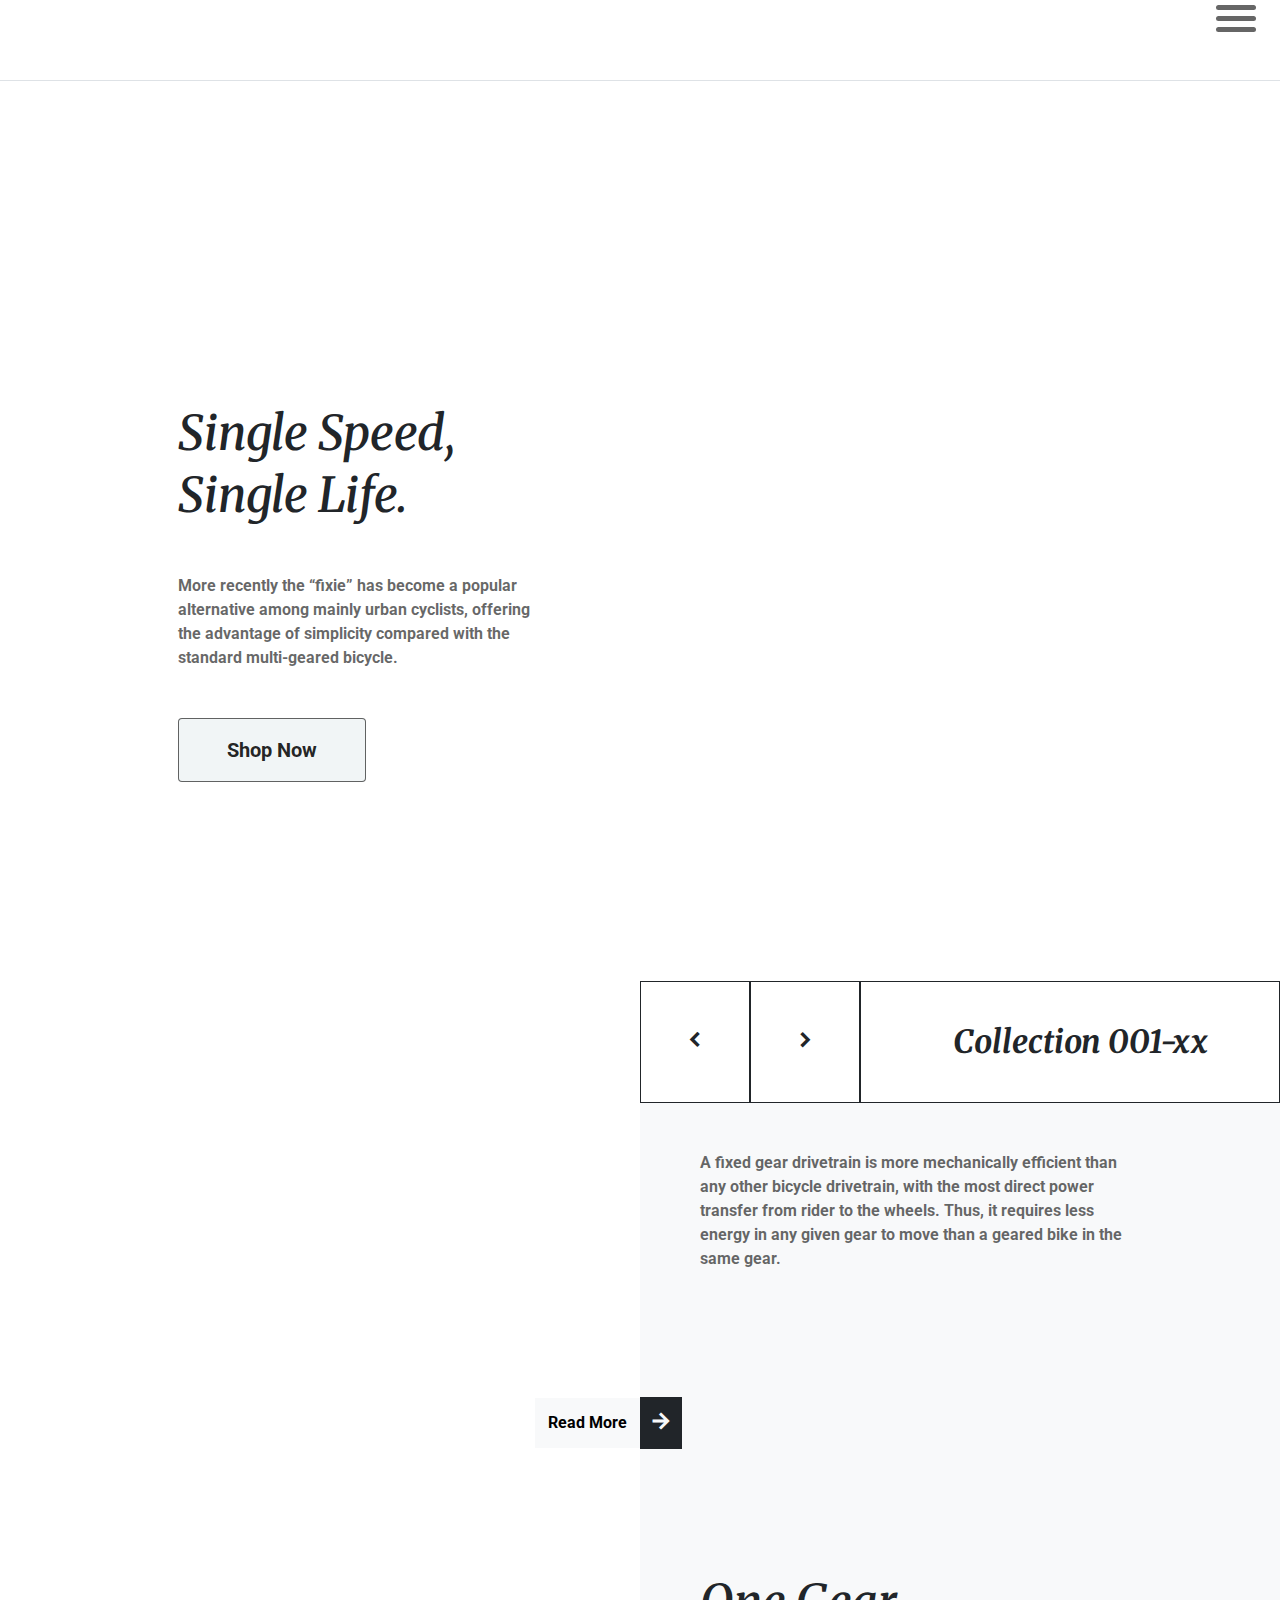
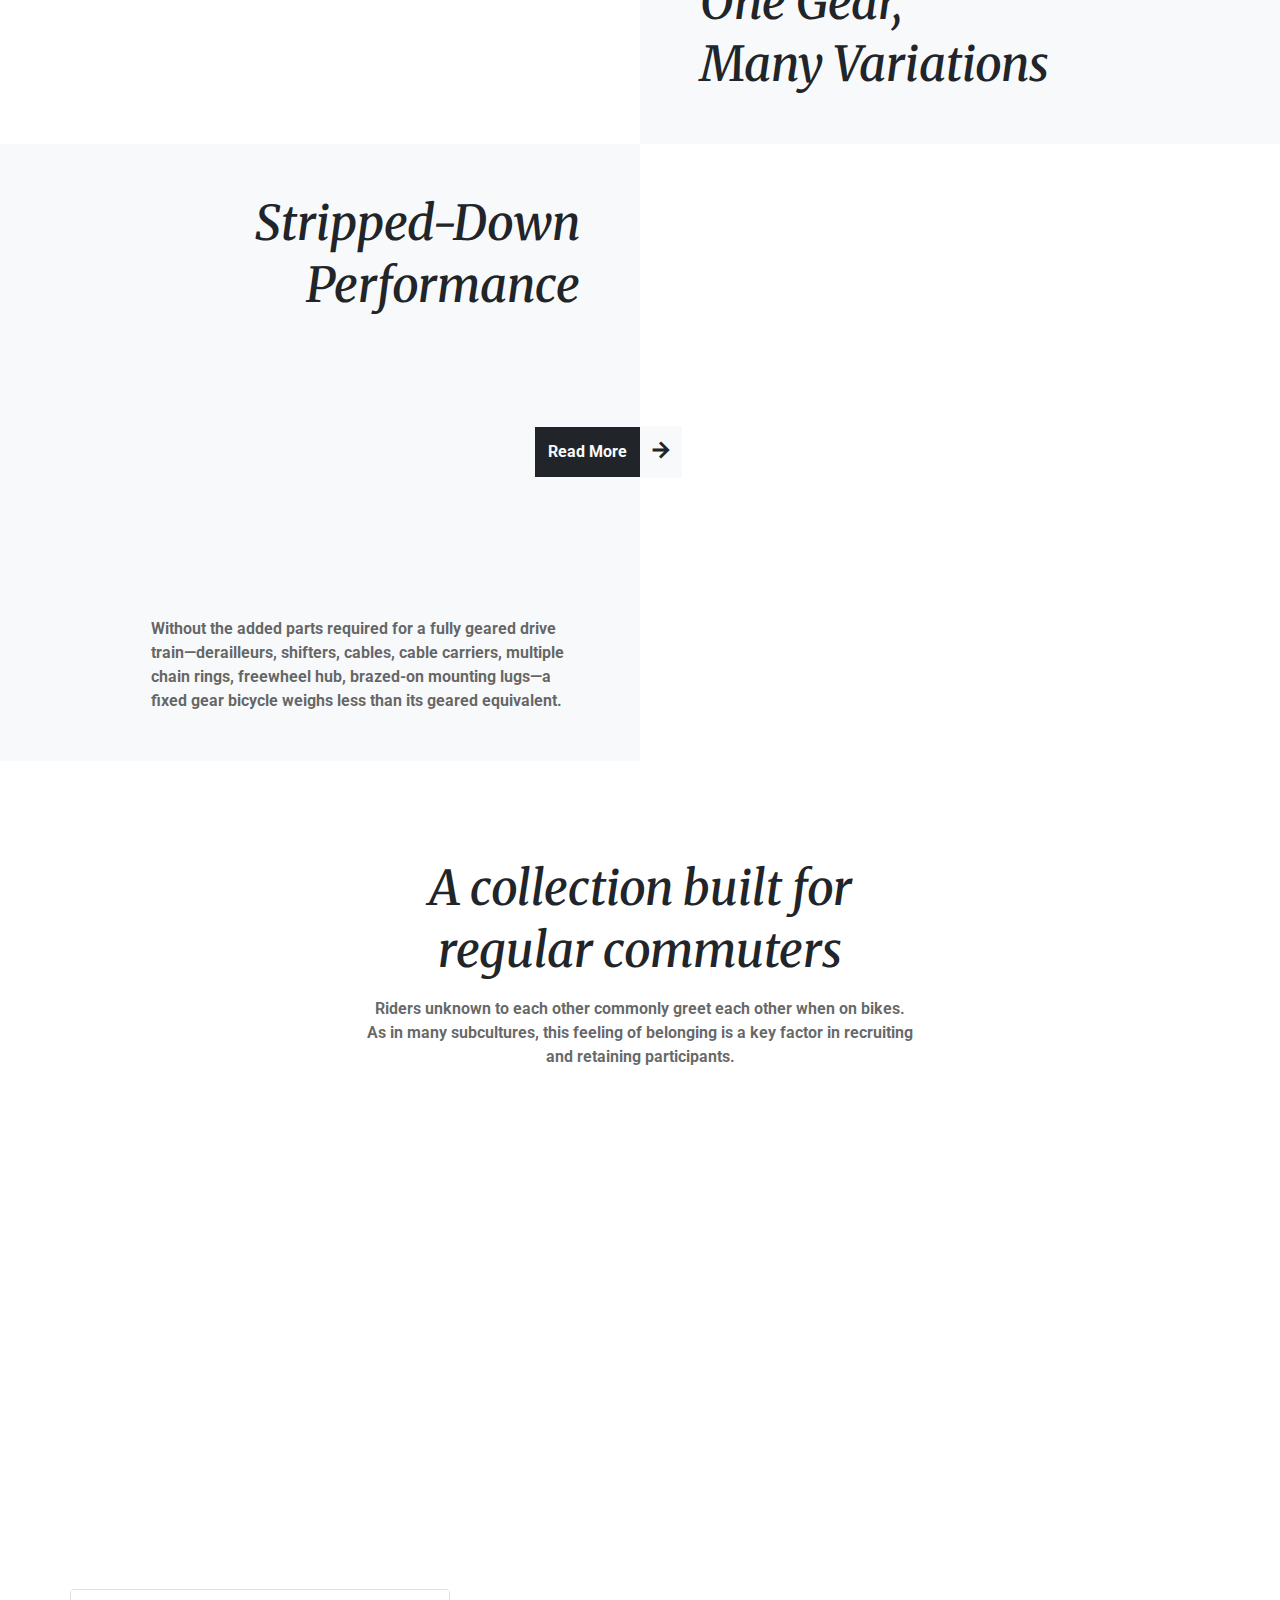
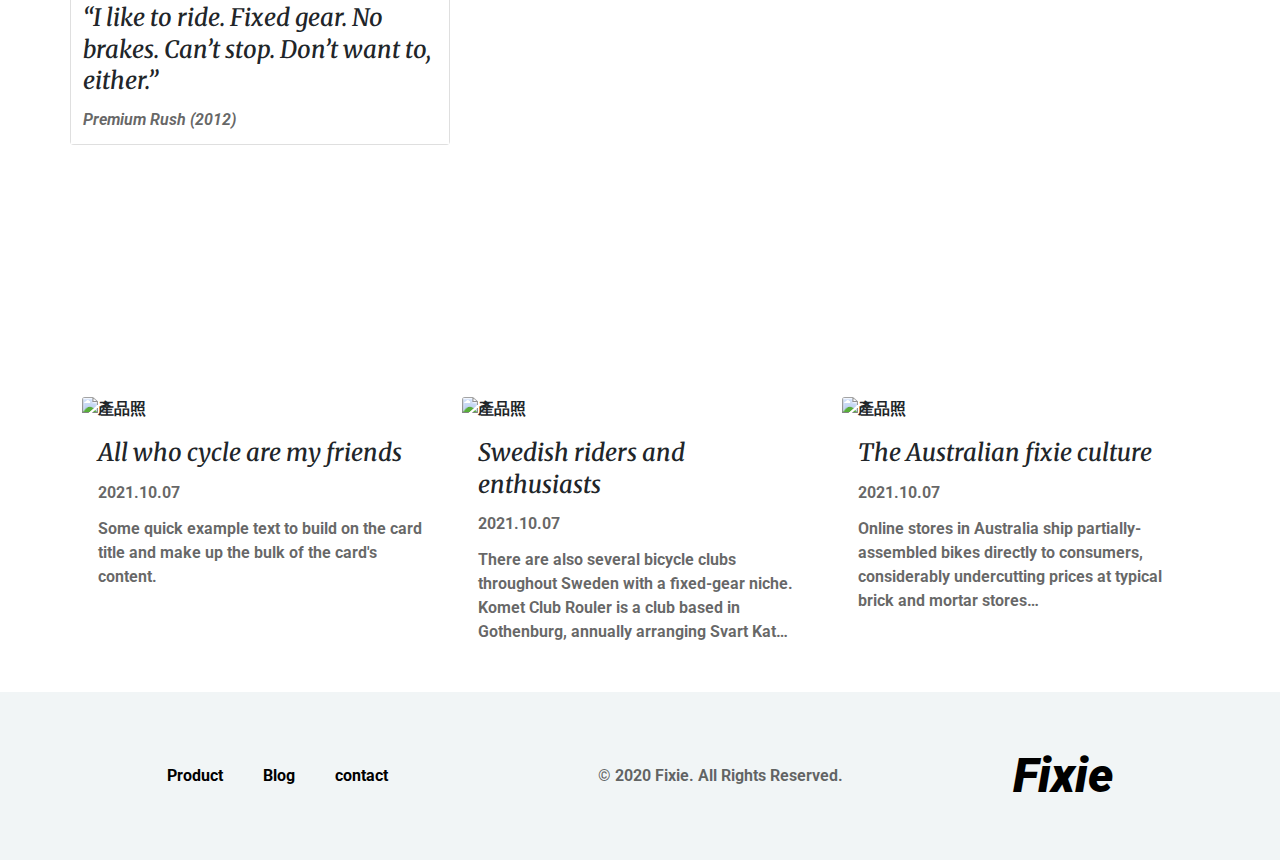
==== index.html @ a1b897c5 "Update 2021-10-10T06:40:59.897Z" ====
<!DOCTYPE html>
<html lang="en">

<head>
  <meta charset="UTF-8">
  <meta name="viewport" content="width=device-width, initial-scale=1.0">
  <meta http-equiv="X-UA-Compatible" content="ie=edge">
  <title>Boostrap Index</title>
  <link rel="stylesheet" href="https://cdnjs.cloudflare.com/ajax/libs/font-awesome/5.13.0/css/all.min.css" />
  <link rel="stylesheet" href="./assets/style/bootstrap.css">
  <!--動畫-->
  <link rel="stylesheet" href="https://unpkg.com/aos@next/dist/aos.css" />
  <!-- Material Icon -->
  <link
    href="https://fonts.googleapis.com/css?family=Material+Icons|Material+Icons+Outlined|Material+Icons+Two+Tone|Material+Icons+Round|Material+Icons+Sharp"
    rel="stylesheet">
  <!-- google字體-->
  <link
    href="https://fonts.googleapis.com/css2?family=Merriweather:ital,wght@1,900&family=Roboto:wght@400;700&display=swap"
    rel="stylesheet">
  <link rel="stylesheet" href="./assets/style/all.css">
</head>

<body>
<!--nav navbar-->
<nav class="navbar navbar-light bg-light p-0 bg-white border-bottom sticky-top">
  <div class="container-fluid">
    <h1 class="navbar-logo m-2 m-md-4">
      <a href="./index.html">Fixie</a>
    </h1>
    <!--toggler-bar-->
    <button class="navbar-toggler border-0 ms-2 ms-md-4" type="button" data-bs-toggle="collapse"
      data-bs-target="#navbarNav" aria-controls="navbarSupportedContent" aria-expanded="false"
      aria-label="Toggle navigation">
      <div class="position-relative" style="height: 40px; width: 40px">
        <span class="toggler-bar toggler-bar-top"></span>
        <span class="toggler-bar toggler-bar-middle"></span>
        <span class="toggler-bar toggler-bar-bottom"></span>
      </div>
    </button>
    <div class="collapse navbar-collapse" id="navbarNav">
      <ul class="navbar-nav ms-auto">
        <li class="nav-item">
          <a href="#" class="nav-link text-primary fz-6 me-12 ps-4 ps-lg-0">Product</a>
        </li>
        <li class="nav-item">
          <a href="#" class="nav-link text-primary fz-6 me-12 ps-4 ps-lg-0">Blog</a>
        </li>
        <li class="nav-item">
          <a href="#" class="nav-link text-primary fz-6 ps-4 ps-lg-0">contact</a>
        </li>
      </ul>
    </div>
  </div>
</nav>

  
 <!--banner-->
 <section class="banner position-relative mb-14 mb-md-0">
  <div class="container-fluid">
    <div class="row">
      <div class="col-md-6 my-auto py-8 py-md-12">
        <div class="row banner_txt mx-auto me-lg-0">
          <div class="col-lg-10 px-0">
            <h1 class="family_style_1 fz-md-12 mb-4 mb-md-5 mb-lg-12">Single Speed, Single Life.</h1>
            <p class="family_style_2 text-secondary px-0 mb-4 mb-md-5 mb-lg-12">More recently the “fixie” has become a
              popular alternative among mainly urban
              cyclists, offering the advantage of simplicity compared with the standard multi-geared bicycle.
            </p>
            <a href="#" class="btn btn-outline-secondary py-4 px-12 fz-md-5 bg-bg1 text-primary">
              Shop Now
            </a>
          </div>
        </div>
      </div>
      <div class="col-md-6 px-0">
        <div class="banner_img bg-cover"></div>
        <div class="d-flex">
          <a href="#" class="banner__item-link text-dark border border-dark p-md-3 p-lg-6">
            <span class="material-icons h3 fw-bolder p-4">keyboard_arrow_left</span>
          </a>
          <a href="#" class="banner__item-link text-dark border border-dark p-md-3 p-lg-6">
            <span class="material-icons h3 fw-bolder p-4">keyboard_arrow_right</span>
          </a>
          <h3 class="flex-grow-1">
            <a href="#"
              class="banner__item-name h3 text-dark border border-dark p-2 p-md-3 py-lg-7 ps-lg-8 fw-bolder py-5 py-lg-9 family_style_1">Collection
              001-xx</a>
          </h3>
        </div>
      </div>
    </div>
  </div>
</section>
<!--header over-->

<!--二圖區塊-->
<ul class="container-fluid">
  <li class="row">
    <!--左邊圖-->
    <!-- 375開啟 md-關閉-->
    <div class="col-md-6 pos-relative px-0 bg-cover banner__rideImg h-md-auto d-block d-md-none">
      <div class="pos-absolute top-50 start-50 translate-middle d-flex">
        <button class="btn btn-light p-2 bg-light rounded-0" onclick="event.preventDefault()">
          Read More
        </button>
        <a href="#" class="btn-dark text-light rounded-0 m-0 d-block p-2">
          <span class="material-icons h4 fw-bold">arrow_forward</span>
        </a>
      </div>
    </div>
    <!-- md 開啟-->
    <div class="col-md-6 pos-relative px-0 bg-cover banner__rideImg h-md-auto d-none d-md-block">
      <div class="pos-absolute top-50 end-0 translate-middle-y">
        <button class="btn btn-light bg-light rounded-0 p-3" onclick="event.preventDefault()">
          Read More
        </button>
      </div>
      <a href="#" class="btn pos-absolute top-50 start-100 translate-middle-y bg-dark text-light rounded-0 p-2">
        <span class="material-icons h4 fw-bold">arrow_forward</span>
      </a>
    </div>
    <!--右邊文字-->
    <div class="col-md-6">
      <div class="row info flex-column flex-nowrap justify-content-between h-100 bg-light">
        <p class="col-lg-10 text-secondary word_bottom fz-3">
          A fixed gear drivetrain is more mechanically efficient than any
          other bicycle drivetrain, with the most direct power transfer
          from rider to the wheels. Thus, it requires less energy in any
          given gear to move than a geared bike in the same gear.
        </p>
        <h2 class="col info-title text-start fz-md-9 fz-lg-12">
          <div class="family_style_1">One Gear,</div>
          <div class="family_style_1">Many Variations</div>
        </h2>
      </div>
    </div>
  </li>
  <li class="row">
    <!--左邊文字-->
    <div class="col-md-6 pos-relative">
      <div class="row info flex-column flex-nowrap justify-content-between h-100 bg-light">
        <h2 class="col info-title text-end fz-md-9 fz-lg-12 word_bottom">
          <div class="family_style_1">Stripped-Down</div>
          <div class="family_style_1">Performance</div>
        </h2>
        <p class="col-lg-10 text-secondary offset-lg-2 fz-3">
          Without the added parts required for a fully geared drive
          train—derailleurs, shifters, cables, cable carriers, multiple
          chain rings, freewheel hub, brazed-on mounting lugs—a fixed gear
          bicycle weighs less than its geared equivalent.
        </p>
      </div>
      <div class="pos-absolute top-50 end-0 translate-middle-y d-none d-md-block">
          <a class="btn bg-dark text-light p-3 rounded-0" onclick="event.preventDefault()">
            Read More
          </a>
        </div>
    </div>
    <!--右邊圖-->
    <div class="col-md-6 pos-relative px-0 bg-cover banner_wheelImg h-md-auto">
      <a href="#" class="btn pos-absolute top-50 start-0 translate-middle-y bg-light rounded-0 p-2 d-none d-md-block">
        <span class="material-icons h4 fw-bold">arrow_forward</span>
      </a>
      <!--375 才看的見-->
      <div class="pos-absolute top-50 start-50 translate-middle d-block d-md-none d-flex">
        <a class="btn bg-dark text-light p-3 rounded-0" onclick="event.preventDefault()">
          Read More
        </a>
        <button href="#" class="btn bg-light text-dark rounded-0 p-2">
          <span class="material-icons h4 fw-bold">arrow_forward</span>
        </button>
      </div>
    </div>
  </li>
</ul>

<!--中間文字-->
<section class="container py-8 py-lg-24">
  <div class="row">
    <div class="col-md-6 mx-auto">
      <h3 class="fz-7 fz-md-8 fz-lg-12 text-center family_style_1 mb-4">A collection built for regular commuters</h3>
      <p class="text-center text-secondary">
        Riders unknown to each other commonly greet each other when on bikes.
        As in many subcultures, this feeling of belonging is a key factor in
        recruiting and retaining participants.
      </p>
    </div>
  </div>
</section>

<!--人像圖-->
<section class="quote bg-cover">
  <div class="container">
    <div class="row">
      <div class="col-md-4 px-0">
        <div class="card">
          <div class="card-body bg-white p-3">
            <h4 class="h4 card-title mb-3 family_style_1">“I like to ride. Fixed gear. No brakes. Can’t stop. Don’t
              want to, either.”</h4>
            <blockquote class="text-secondary mb-0">
              <cite class="source Title">Premium Rush (2012)</cite>
            </blockquote>
          </div>
        </div>
      </div>
    </div>
  </div>
</section>

<!--三張卡片-->
<div class="container py-8">
  <div class="row">
    <!--1-->
    <div class="col-md-4">
      <div class="card p-0 border-0">
        <img src="https://github.com/hexschool/webLayoutTraining1st/blob/master/week7/img5.jpg?raw=true"
          class="card-img-top" alt="產品照">
        <div class="card-body pt-4">
          <h4 class="card-title h4 mb-3 family_style_1">All who cycle are my friends</h4>
          <time datetime="2021-10-07" class="text-secondary">2021.10.07</time>
          <p class="card-text text-secondary mt-3">
            Some quick example text to build on the card title and make up the bulk
            of the card's content.
          </p>
        </div>
      </div>
    </div>
    <!--2-->
    <div class="col-md-4">
      <div class="card p-0 border-0">
        <img src="https://github.com/hexschool/webLayoutTraining1st/blob/master/week7/img6.jpg?raw=true"
          class="card-img-top" alt="產品照">
        <div class="card-body pt-4">
          <h4 class="card-title h4 mb-3 family_style_1">Swedish riders and enthusiasts</h4>
          <time datetime="2021-10-07" class="text-secondary">2021.10.07</time>
          <p class="card-text text-secondary mt-3">
            There are also several bicycle clubs throughout Sweden with a fixed-gear niche. Komet Club Rouler is a
            club based in Gothenburg,
            annually arranging Svart Kat…
          </p>
        </div>
      </div>
    </div>
    <!--3-->
    <div class="col-md-4">
      <div class="card p-0 border-0">
        <img src="https://github.com/hexschool/webLayoutTraining1st/blob/master/week7/img7.jpg?raw=true"
          class="card-img-top" alt="產品照">
        <div class="card-body pt-4">
          <h4 class="card-title h4 mb-3 family_style_1">The Australian fixie culture</h4>
          <time datetime="2021-10-07" class="text-secondary">2021.10.07</time>
          <p class="card-text text-secondary mt-3">
            Online stores in Australia ship partially-assembled bikes directly to consumers, considerably undercutting
            prices at typical
            brick and mortar stores…
          </p>
        </div>
      </div>
    </div>
  </div>
</div>

  <!--footer-->
  <footer class="container-fluid bg-bg1 py-6">
    <div class="container">
      <div class="d-flex flex-nowrap align-items-center justify-content-around">
        <div class="order-1">
          <ul class="d-flex">
            <li class="pe-10"><a href="#">Product</a></li>
            <li class="pe-10"><a href="#">Blog</a></li>
            <li class="pe-10"><a href="#">contact</a></li>
          </ul>
        </div>
        <div class="order-2 text-secondary d-none d-md-block">© 2020 Fixie. All Rights Reserved.</div>
        <div class="order-3 header-logo"><a href="./index.html" class="py-6 fz-9 fz-md-12 fw-bold fst-italic">Fixie</a>
        </div>
      </div>
    </div>
  </footer>
  <!--動畫 js-->
  <script src="https://unpkg.com/aos@next/dist/aos.js"></script>
  <script>
    AOS.init({
      // Global settings:
      disable: false, // accepts following values: 'phone', 'tablet', 'mobile', boolean, expression or function
      startEvent: 'DOMContentLoaded', // name of the event dispatched on the document, that AOS should initialize on
      initClassName: 'aos-init', // class applied after initialization
      animatedClassName: 'aos-animate', // class applied on animation
      useClassNames: false, // if true, will add content of `data-aos` as classes on scroll
      disableMutationObserver: false, // disables automatic mutations' detections (advanced)
      debounceDelay: 50, // the delay on debounce used while resizing window (advanced)
      throttleDelay: 99, // the delay on throttle used while scrolling the page (advanced)
      // Settings that can be overridden on per-element basis, by `data-aos-*` attributes:
      offset: 120, // offset (in px) from the original trigger point
      delay: 0, // values from 0 to 3000, with step 50ms
      duration: 400, // values from 0 to 3000, with step 50ms
      easing: 'ease', // default easing for AOS animations
      once: false, // whether animation should happen only once - while scrolling down
      mirror: false, // whether elements should animate out while scrolling past them
      anchorPlacement: 'top-bottom', // defines which position of the element regarding to window should trigger the animation
    });
  </script>
  <script src="./assets/js/vendors.js"></script>
  <script src="./assets/js/all.js"></script>
</body>

</html>
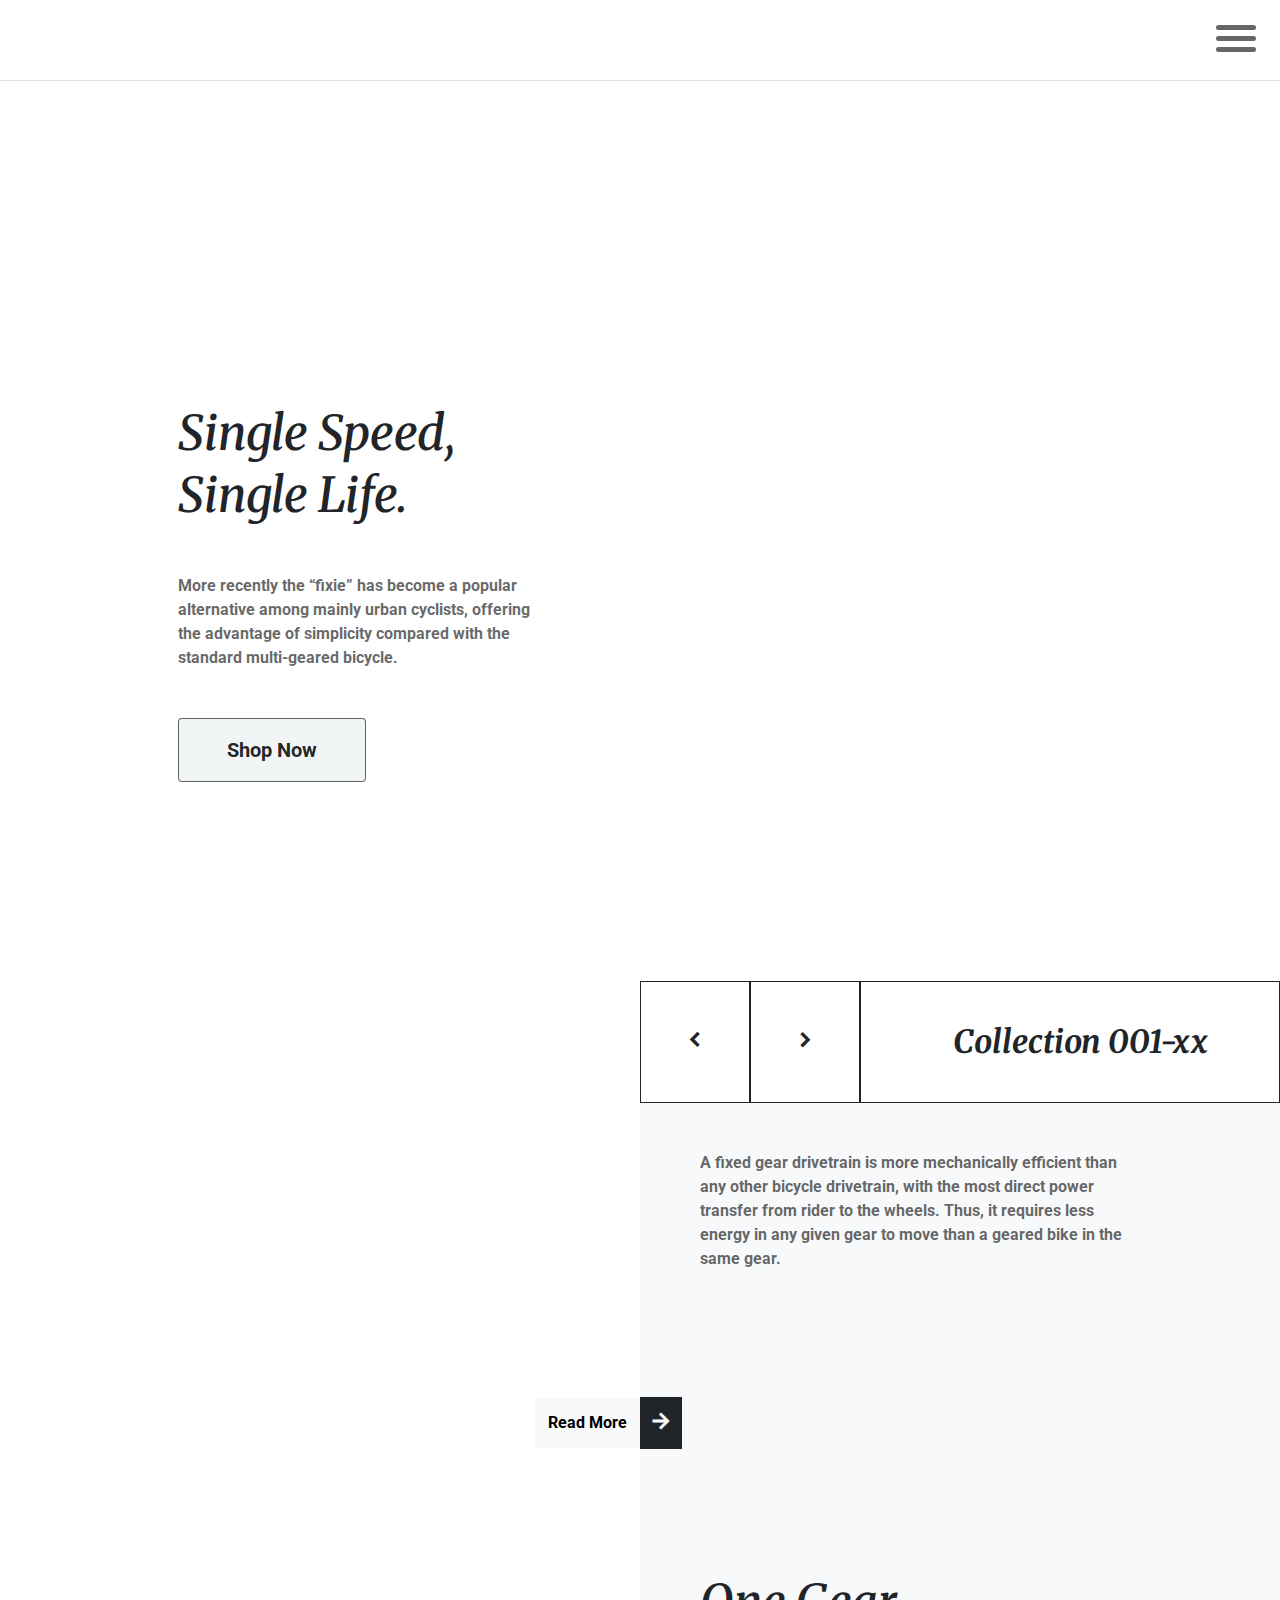
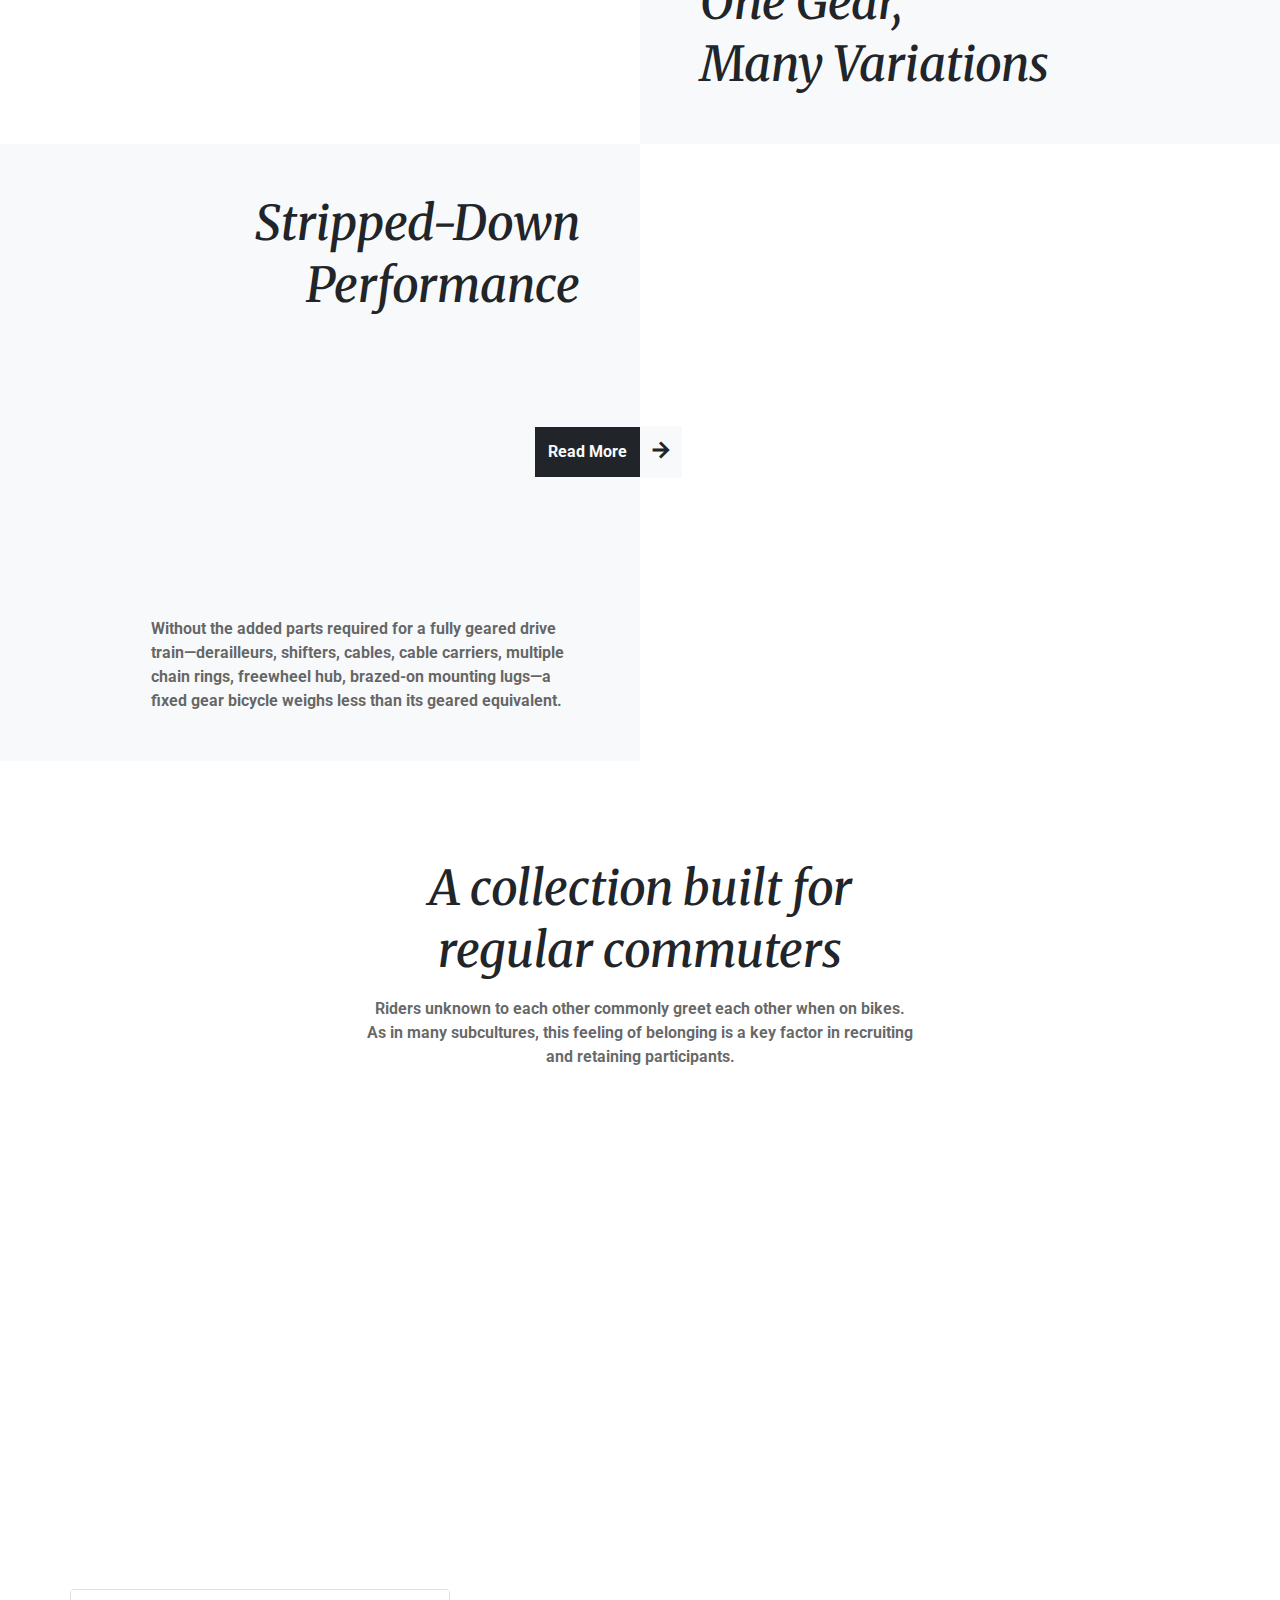
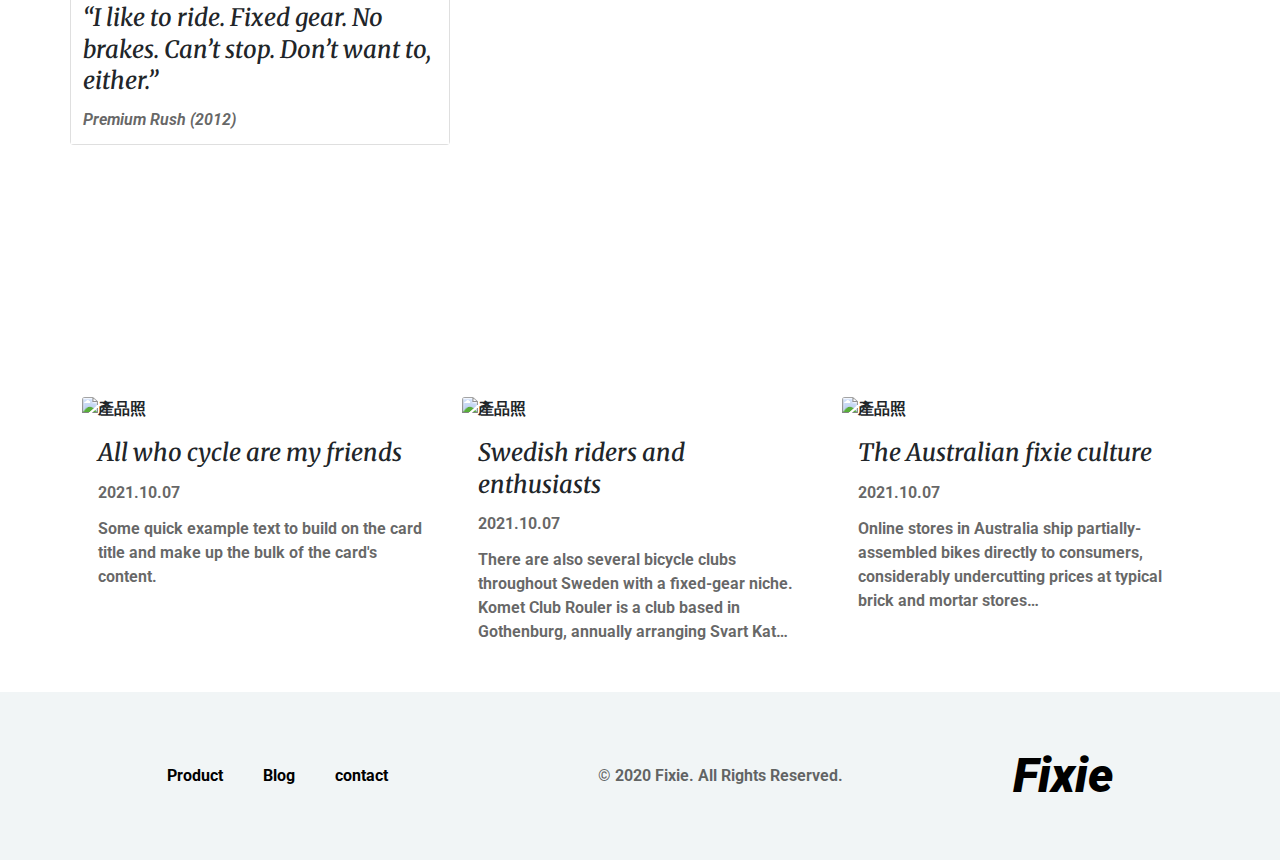
==== commit 0f3d9f4b: "Update 2021-10-10T07:16:47.978Z" ====
--- a/index.html
+++ b/index.html
@@ -32,7 +32,7 @@
     <button class="navbar-toggler border-0 ms-2 ms-md-4" type="button" data-bs-toggle="collapse"
       data-bs-target="#navbarNav" aria-controls="navbarSupportedContent" aria-expanded="false"
       aria-label="Toggle navigation">
-      <div class="position-relative" style="height: 40px; width: 40px">
+      <div class="pos-relative" style="height: 40px; width: 40px">
         <span class="toggler-bar toggler-bar-top"></span>
         <span class="toggler-bar toggler-bar-middle"></span>
         <span class="toggler-bar toggler-bar-bottom"></span>
@@ -55,8 +55,8 @@
 </nav>
 
   
- <!--banner-->
- <section class="banner position-relative mb-14 mb-md-0">
+<!--banner-->
+<section class="banner pos-relative mb-14 mb-md-0">
   <div class="container-fluid">
     <div class="row">
       <div class="col-md-6 my-auto py-8 py-md-12">
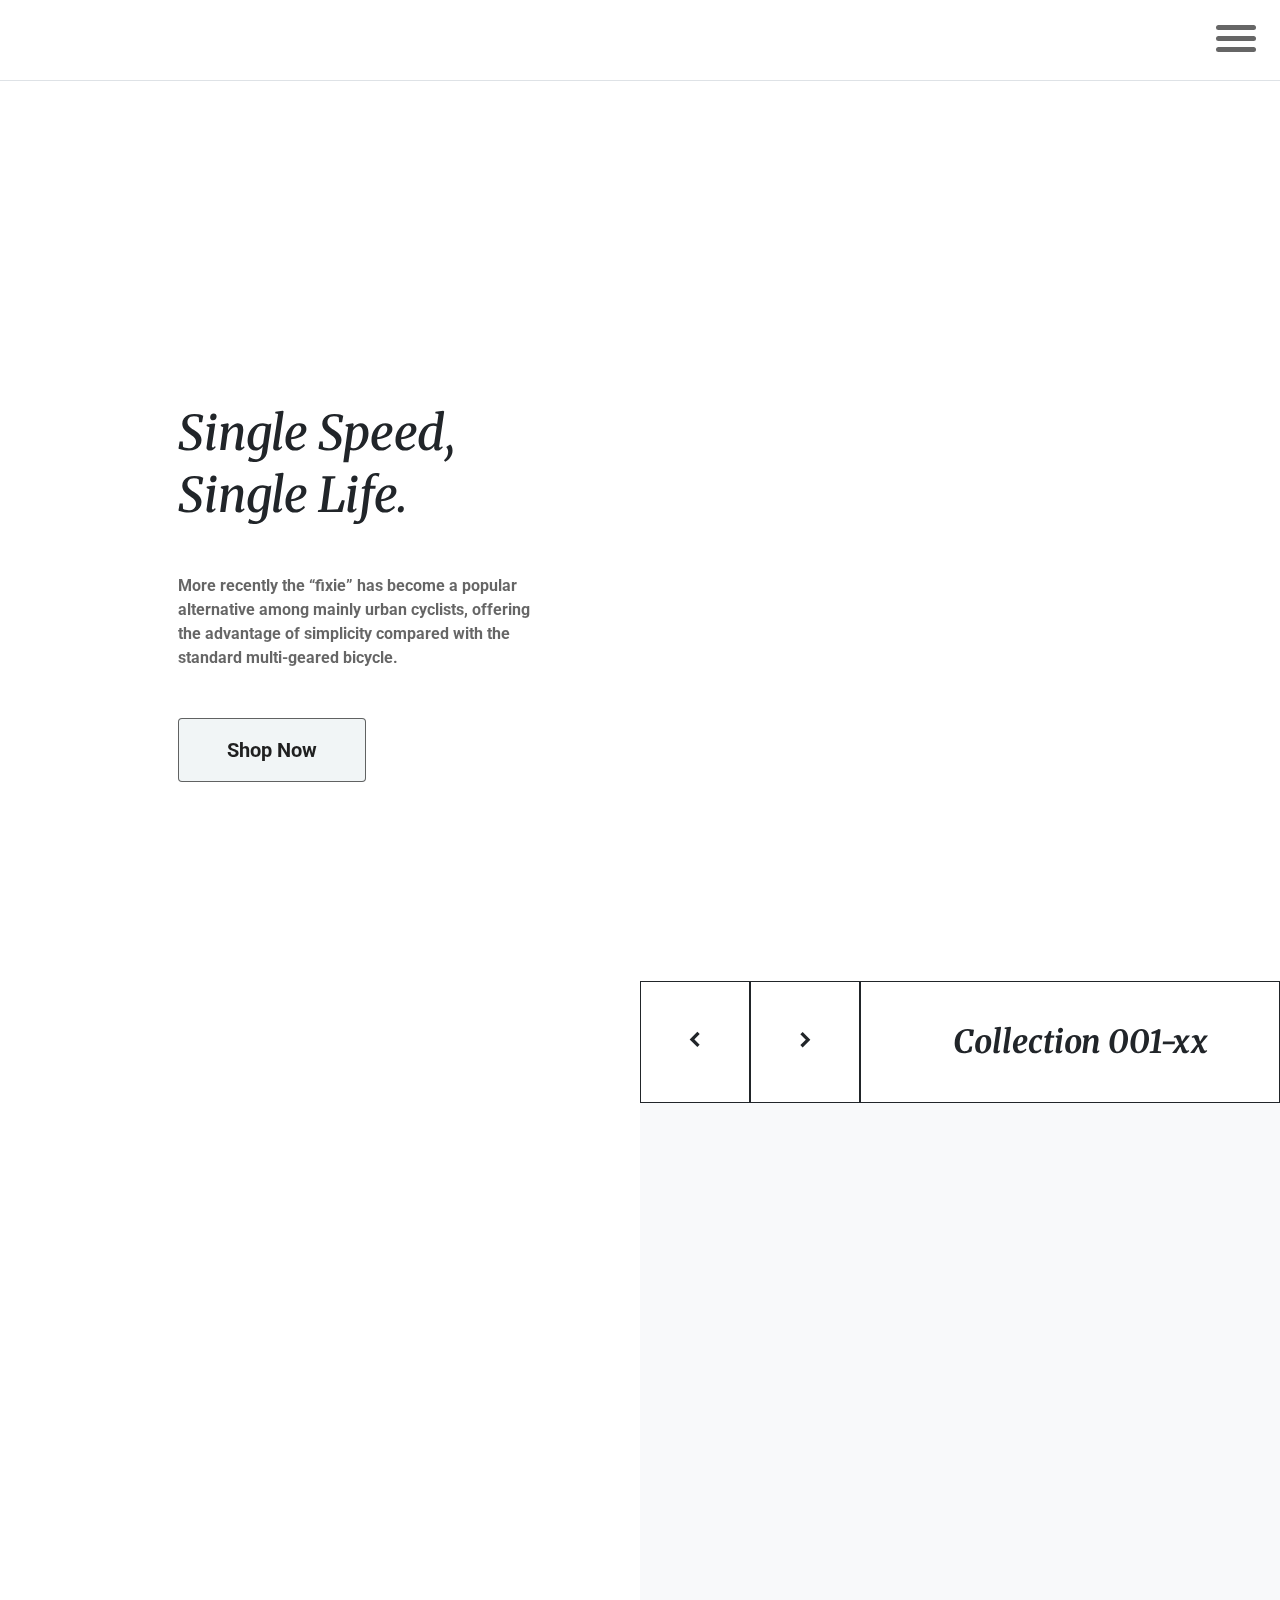
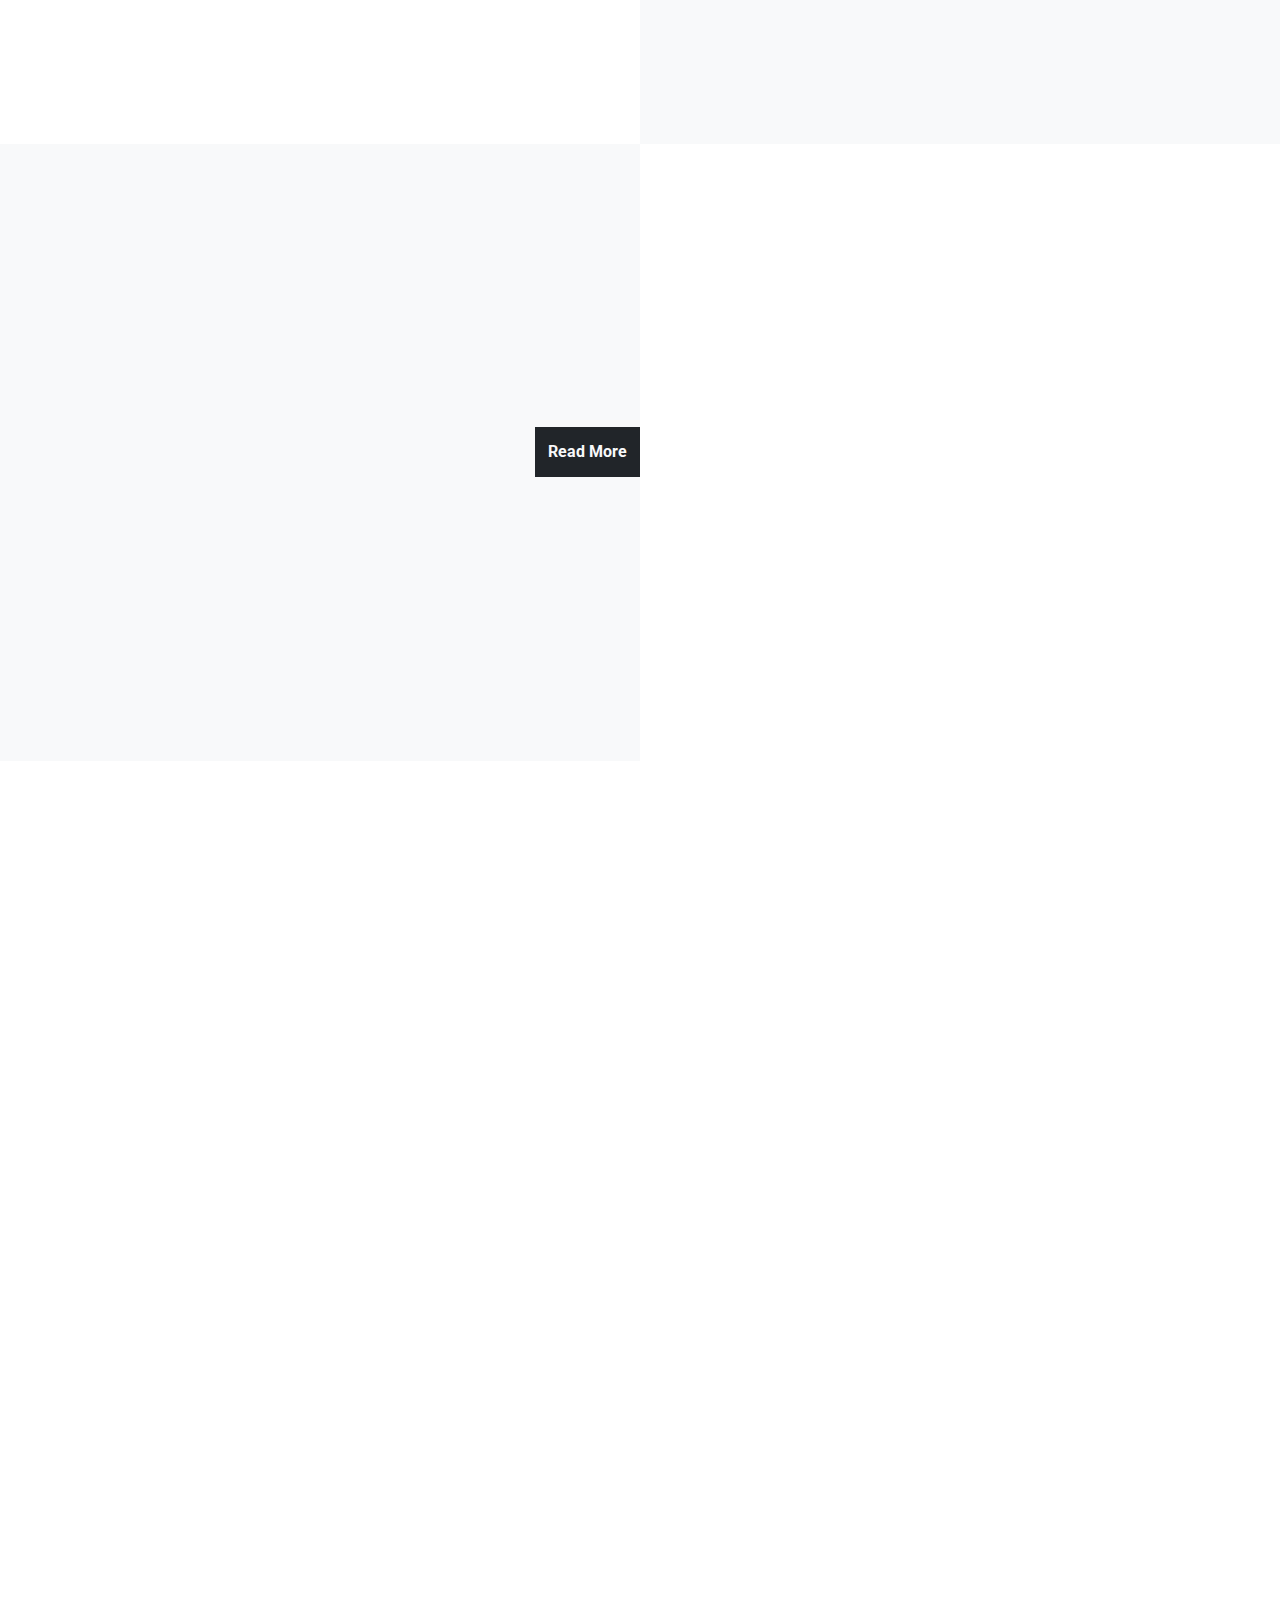
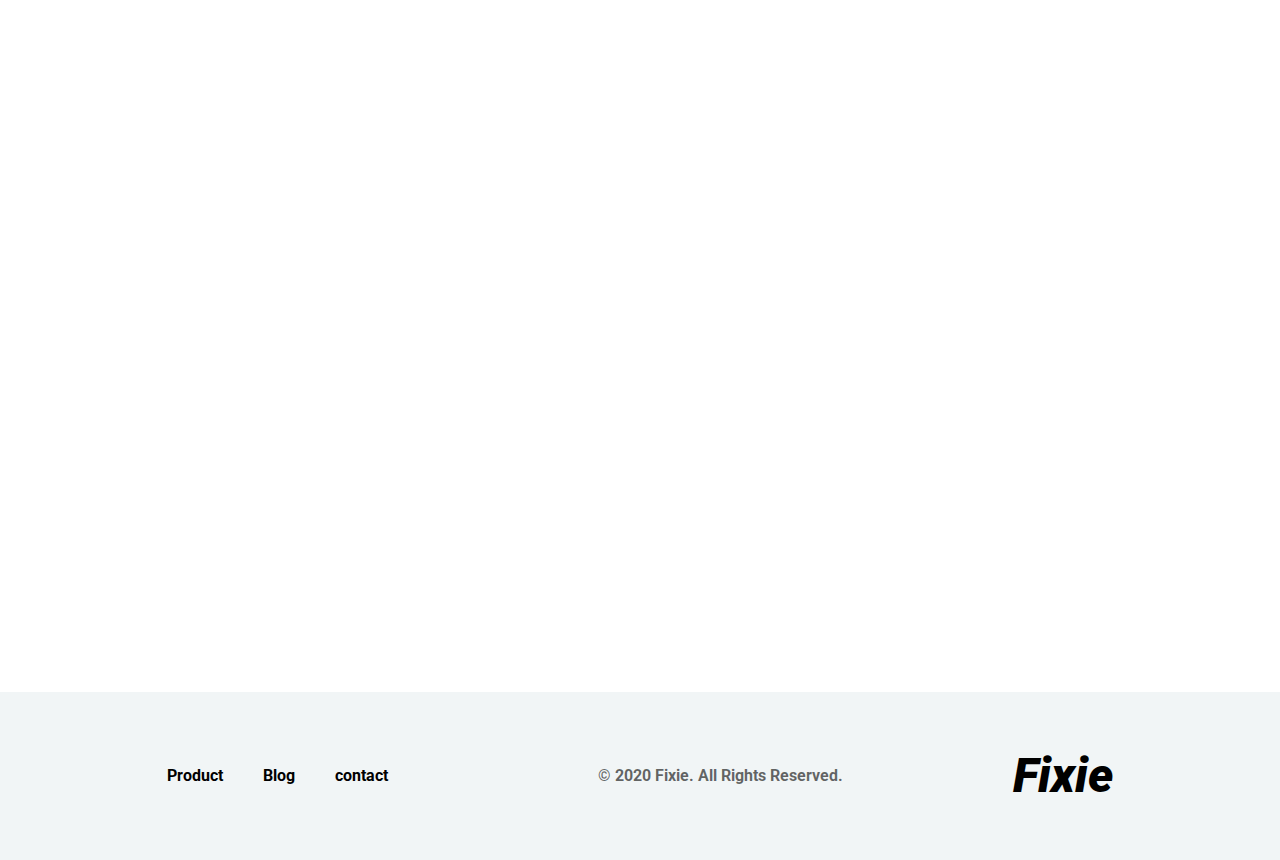
==== commit 1de0d07b: "Update 2021-10-10T09:01:25.574Z" ====
--- a/index.html
+++ b/index.html
@@ -22,7 +22,7 @@
 </head>
 
 <body>
-<!--nav navbar-->
+  <!--nav navbar-->
 <nav class="navbar navbar-light bg-light p-0 bg-white border-bottom sticky-top">
   <div class="container-fluid">
     <h1 class="navbar-logo m-2 m-md-4">
@@ -53,7 +53,6 @@
     </div>
   </div>
 </nav>
-
   
 <!--banner-->
 <section class="banner pos-relative mb-14 mb-md-0">
@@ -62,18 +61,36 @@
       <div class="col-md-6 my-auto py-8 py-md-12">
         <div class="row banner_txt mx-auto me-lg-0">
           <div class="col-lg-10 px-0">
-            <h1 class="family_style_1 fz-md-12 mb-4 mb-md-5 mb-lg-12">Single Speed, Single Life.</h1>
-            <p class="family_style_2 text-secondary px-0 mb-4 mb-md-5 mb-lg-12">More recently the “fixie” has become a
+            <h1 
+              class="family_style_1 fz-md-12 mb-4 mb-md-5 mb-lg-12"
+              data-aos="fade-right"
+            >
+              Single Speed, Single Life.
+            </h1>
+            <p 
+              class="family_style_2 text-secondary px-0 mb-4 mb-md-5 mb-lg-12"
+              data-aos="fade-left"
+              data-aos-delay="300"
+            >
+              More recently the “fixie” has become a
               popular alternative among mainly urban
               cyclists, offering the advantage of simplicity compared with the standard multi-geared bicycle.
             </p>
-            <a href="#" class="btn btn-outline-secondary py-4 px-12 fz-md-5 bg-bg1 text-primary">
+            <a 
+              href="#" 
+              class="btn btn-outline-secondary py-4 px-12 fz-md-5 bg-bg1 text-primary"
+              data-aos="fade-right"
+              data-aos-delay="600"
+            >
               Shop Now
             </a>
           </div>
         </div>
       </div>
-      <div class="col-md-6 px-0">
+      <div 
+        class="col-md-6 px-0"
+        data-aos="fade-left"
+      >
         <div class="banner_img bg-cover"></div>
         <div class="d-flex">
           <a href="#" class="banner__item-link text-dark border border-dark p-md-3 p-lg-6">
@@ -99,7 +116,11 @@
   <li class="row">
     <!--左邊圖-->
     <!-- 375開啟 md-關閉-->
-    <div class="col-md-6 pos-relative px-0 bg-cover banner__rideImg h-md-auto d-block d-md-none">
+    <div 
+      class="col-md-6 pos-relative px-0 bg-cover banner__rideImg h-md-auto d-block d-md-none"
+      data-aos="fade-right"
+      data-aos-once="true"
+    >
       <div class="pos-absolute top-50 start-50 translate-middle d-flex">
         <button class="btn btn-light p-2 bg-light rounded-0" onclick="event.preventDefault()">
           Read More
@@ -110,7 +131,11 @@
       </div>
     </div>
     <!-- md 開啟-->
-    <div class="col-md-6 pos-relative px-0 bg-cover banner__rideImg h-md-auto d-none d-md-block">
+    <div 
+      class="col-md-6 pos-relative px-0 bg-cover banner__rideImg h-md-auto d-none d-md-block"
+      data-aos="fade-right"
+      data-aos-once="true"
+    >
       <div class="pos-absolute top-50 end-0 translate-middle-y">
         <button class="btn btn-light bg-light rounded-0 p-3" onclick="event.preventDefault()">
           Read More
@@ -123,15 +148,32 @@
     <!--右邊文字-->
     <div class="col-md-6">
       <div class="row info flex-column flex-nowrap justify-content-between h-100 bg-light">
-        <p class="col-lg-10 text-secondary word_bottom fz-3">
+        <p 
+          class="col-lg-10 text-secondary word_bottom fz-3"
+          data-aos="fade-left"
+          data-aos-once="true"
+        >
           A fixed gear drivetrain is more mechanically efficient than any
           other bicycle drivetrain, with the most direct power transfer
           from rider to the wheels. Thus, it requires less energy in any
           given gear to move than a geared bike in the same gear.
         </p>
         <h2 class="col info-title text-start fz-md-9 fz-lg-12">
-          <div class="family_style_1">One Gear,</div>
-          <div class="family_style_1">Many Variations</div>
+          <div 
+            class="family_style_1"
+            data-aos="fade-up"
+            data-aos-anchor-placement="center-center"
+          >
+            One Gear,
+          </div>
+          <div 
+            class="family_style_1"
+            data-aos="fade-up"
+            data-aos-anchor-placement="center-center"
+            data-aos-delay="200"
+          >
+            Many Variations
+          </div>
         </h2>
       </div>
     </div>
@@ -141,10 +183,28 @@
     <div class="col-md-6 pos-relative">
       <div class="row info flex-column flex-nowrap justify-content-between h-100 bg-light">
         <h2 class="col info-title text-end fz-md-9 fz-lg-12 word_bottom">
-          <div class="family_style_1">Stripped-Down</div>
-          <div class="family_style_1">Performance</div>
+          <div 
+            class="family_style_1"
+            data-aos="fade-up"
+            data-aos-anchor-placement="center-center"
+            data-aos-delay="400"
+          >
+            Stripped-Down
+          </div>
+          <div 
+            class="family_style_1"
+            data-aos="fade-up"
+            data-aos-anchor-placement="center-center"
+            data-aos-delay="600"
+          >
+            Performance
+          </div>
         </h2>
-        <p class="col-lg-10 text-secondary offset-lg-2 fz-3">
+        <p 
+          class="col-lg-10 text-secondary offset-lg-2 fz-3"
+          data-aos="fade-up"
+          
+        >
           Without the added parts required for a fully geared drive
           train—derailleurs, shifters, cables, cable carriers, multiple
           chain rings, freewheel hub, brazed-on mounting lugs—a fixed gear
@@ -158,7 +218,11 @@
         </div>
     </div>
     <!--右邊圖-->
-    <div class="col-md-6 pos-relative px-0 bg-cover banner_wheelImg h-md-auto">
+    <div 
+      class="col-md-6 pos-relative px-0 bg-cover banner_wheelImg h-md-auto"
+      data-aos="fade-left"
+      data-aos-once="true"
+    >
       <a href="#" class="btn pos-absolute top-50 start-0 translate-middle-y bg-light rounded-0 p-2 d-none d-md-block">
         <span class="material-icons h4 fw-bold">arrow_forward</span>
       </a>
@@ -178,7 +242,11 @@
 <!--中間文字-->
 <section class="container py-8 py-lg-24">
   <div class="row">
-    <div class="col-md-6 mx-auto">
+    <div 
+      class="col-md-6 mx-auto"
+      data-aos="fade-up"
+      data-aos-duration="3000"
+    >
       <h3 class="fz-7 fz-md-8 fz-lg-12 text-center family_style_1 mb-4">A collection built for regular commuters</h3>
       <p class="text-center text-secondary">
         Riders unknown to each other commonly greet each other when on bikes.
@@ -194,7 +262,11 @@
   <div class="container">
     <div class="row">
       <div class="col-md-4 px-0">
-        <div class="card">
+        <div 
+          class="card"
+          data-aos="fade-up"
+          data-aos-delay="300"
+        >
           <div class="card-body bg-white p-3">
             <h4 class="h4 card-title mb-3 family_style_1">“I like to ride. Fixed gear. No brakes. Can’t stop. Don’t
               want to, either.”</h4>
@@ -213,7 +285,11 @@
   <div class="row">
     <!--1-->
     <div class="col-md-4">
-      <div class="card p-0 border-0">
+      <div 
+        class="card p-0 border-0"
+        data-aos="fade-down"
+        data-aos-duration="2000"
+      >
         <img src="https://github.com/hexschool/webLayoutTraining1st/blob/master/week7/img5.jpg?raw=true"
           class="card-img-top" alt="產品照">
         <div class="card-body pt-4">
@@ -228,7 +304,12 @@
     </div>
     <!--2-->
     <div class="col-md-4">
-      <div class="card p-0 border-0">
+      <div 
+        class="card p-0 border-0"
+        data-aos="fade-down"
+        data-aos-delay="1200"
+        data-aos-duration="4000"
+      >
         <img src="https://github.com/hexschool/webLayoutTraining1st/blob/master/week7/img6.jpg?raw=true"
           class="card-img-top" alt="產品照">
         <div class="card-body pt-4">
@@ -244,7 +325,12 @@
     </div>
     <!--3-->
     <div class="col-md-4">
-      <div class="card p-0 border-0">
+      <div 
+        class="card p-0 border-0"
+        data-aos="fade-down"
+        data-aos-delay="1600"
+        data-aos-duration="5000"
+      >
         <img src="https://github.com/hexschool/webLayoutTraining1st/blob/master/week7/img7.jpg?raw=true"
           class="card-img-top" alt="產品照">
         <div class="card-body pt-4">
@@ -260,47 +346,27 @@
     </div>
   </div>
 </div>
-
   <!--footer-->
-  <footer class="container-fluid bg-bg1 py-6">
-    <div class="container">
-      <div class="d-flex flex-nowrap align-items-center justify-content-around">
-        <div class="order-1">
-          <ul class="d-flex">
-            <li class="pe-10"><a href="#">Product</a></li>
-            <li class="pe-10"><a href="#">Blog</a></li>
-            <li class="pe-10"><a href="#">contact</a></li>
-          </ul>
-        </div>
-        <div class="order-2 text-secondary d-none d-md-block">© 2020 Fixie. All Rights Reserved.</div>
-        <div class="order-3 header-logo"><a href="./index.html" class="py-6 fz-9 fz-md-12 fw-bold fst-italic">Fixie</a>
-        </div>
-      </div>
-    </div>
-  </footer>
+<footer class="container-fluid bg-bg1 py-6">
+  <div class="container">
+    <div class="d-flex flex-nowrap align-items-center justify-content-around">
+      <div class="order-1">
+        <ul class="d-flex">
+          <li class="pe-10"><a href="#">Product</a></li>
+          <li class="pe-10"><a href="#">Blog</a></li>
+          <li class="pe-10"><a href="#">contact</a></li>
+        </ul>
+      </div>
+      <div class="order-2 text-secondary d-none d-md-block">© 2020 Fixie. All Rights Reserved.</div>
+      <div class="order-3 header-logo"><a href="./index.html" class="py-6 fz-9 fz-md-12 fw-bold fst-italic">Fixie</a>
+      </div>
+    </div>
+  </div>
+</footer>
   <!--動畫 js-->
   <script src="https://unpkg.com/aos@next/dist/aos.js"></script>
-  <script>
-    AOS.init({
-      // Global settings:
-      disable: false, // accepts following values: 'phone', 'tablet', 'mobile', boolean, expression or function
-      startEvent: 'DOMContentLoaded', // name of the event dispatched on the document, that AOS should initialize on
-      initClassName: 'aos-init', // class applied after initialization
-      animatedClassName: 'aos-animate', // class applied on animation
-      useClassNames: false, // if true, will add content of `data-aos` as classes on scroll
-      disableMutationObserver: false, // disables automatic mutations' detections (advanced)
-      debounceDelay: 50, // the delay on debounce used while resizing window (advanced)
-      throttleDelay: 99, // the delay on throttle used while scrolling the page (advanced)
-      // Settings that can be overridden on per-element basis, by `data-aos-*` attributes:
-      offset: 120, // offset (in px) from the original trigger point
-      delay: 0, // values from 0 to 3000, with step 50ms
-      duration: 400, // values from 0 to 3000, with step 50ms
-      easing: 'ease', // default easing for AOS animations
-      once: false, // whether animation should happen only once - while scrolling down
-      mirror: false, // whether elements should animate out while scrolling past them
-      anchorPlacement: 'top-bottom', // defines which position of the element regarding to window should trigger the animation
-    });
-  </script>
+  <!--jquery-->
+  <script src="https://code.jquery.com/jquery-3.4.1.slim.min.js" integrity="sha384-J6qa4849blE2+poT4WnyKhv5vZF5SrPo0iEjwBvKU7imGFAV0wwj1yYfoRSJoZ+n" crossorigin="anonymous"></script>
   <script src="./assets/js/vendors.js"></script>
   <script src="./assets/js/all.js"></script>
 </body>
